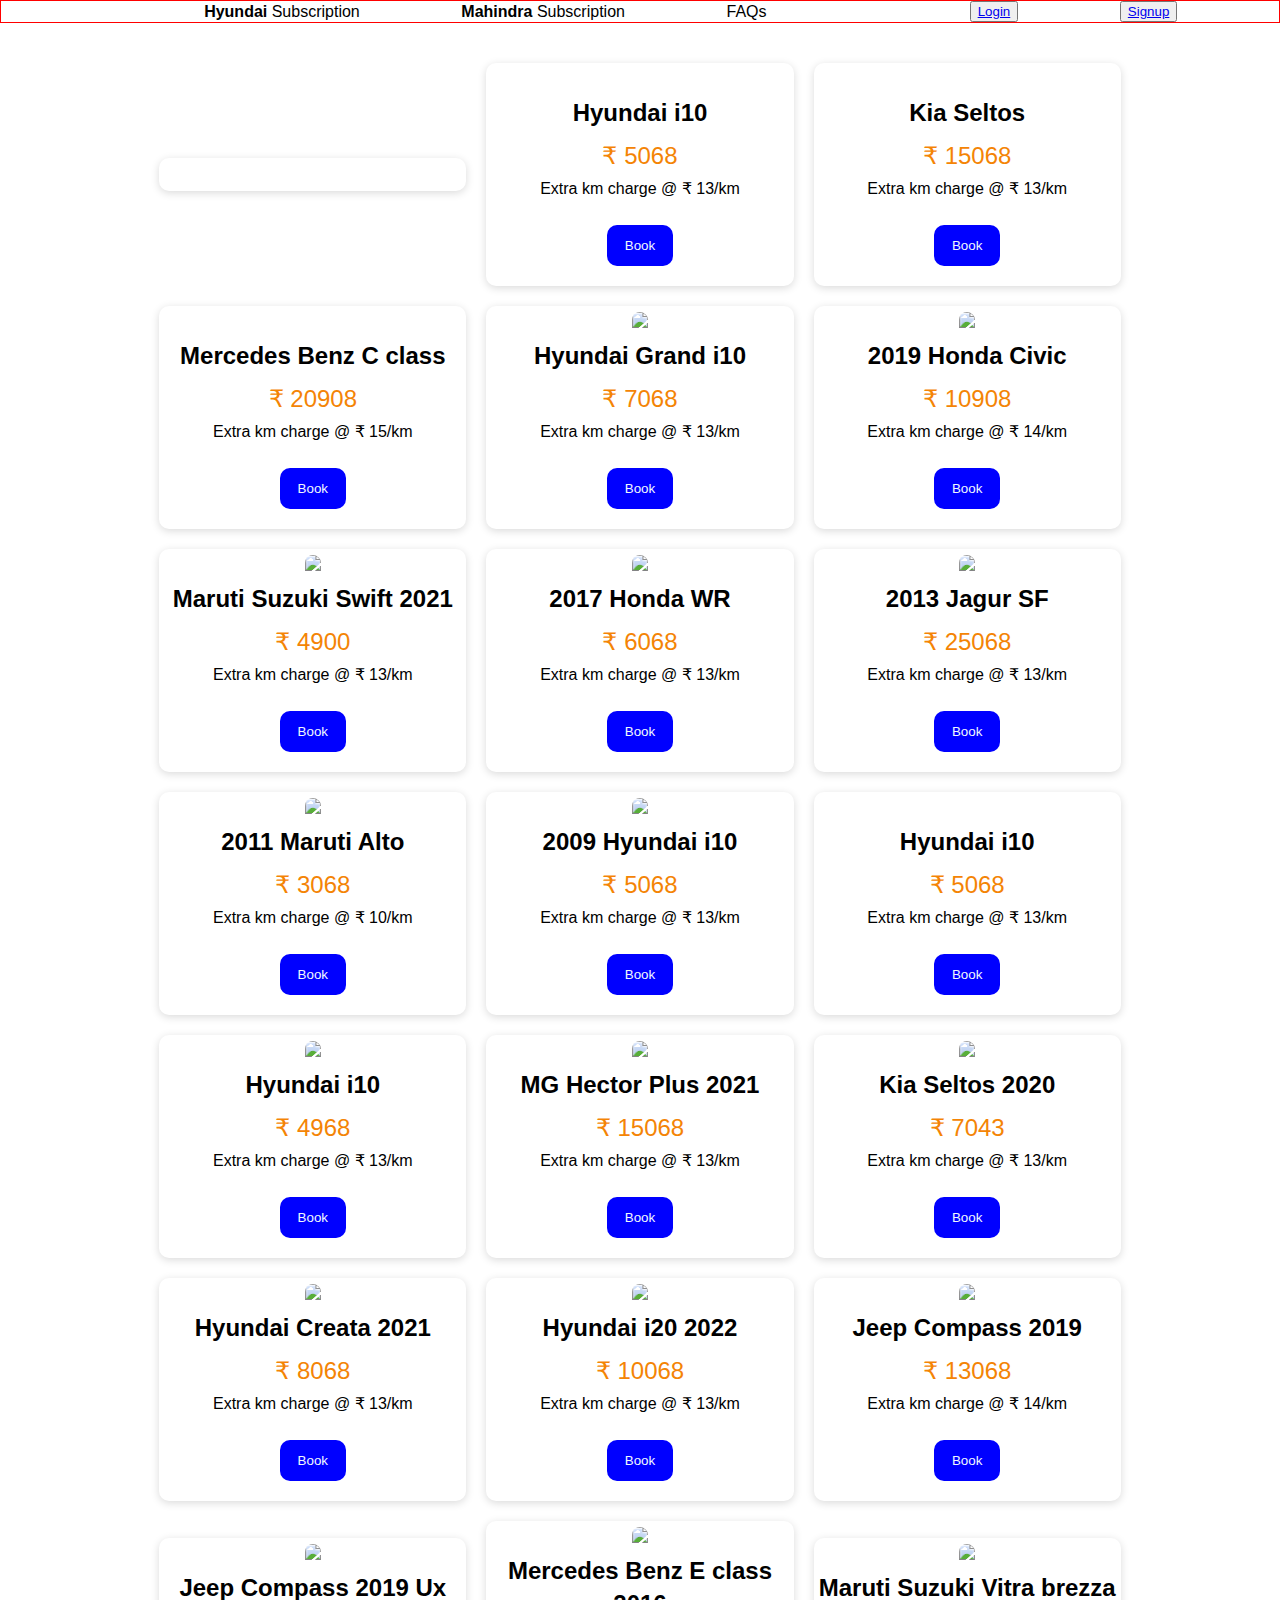
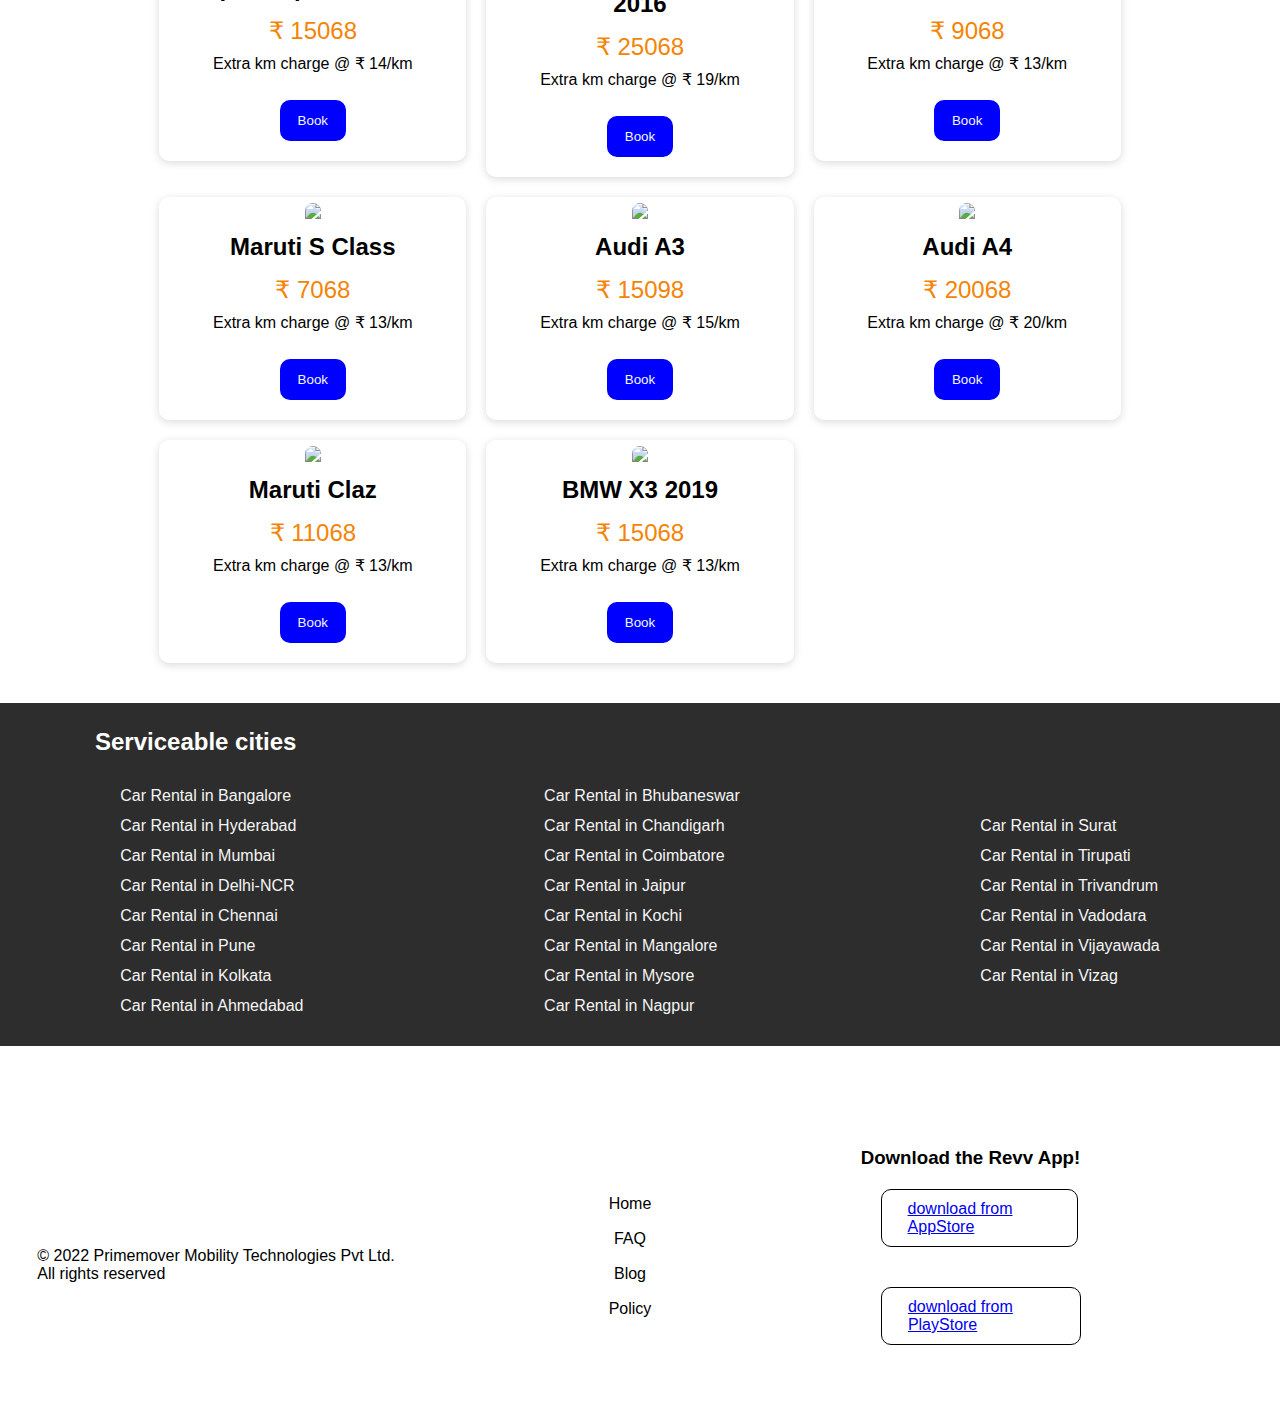
==== cardata.html @ 59006bdf "adding CarData page" ====
<!DOCTYPE html>
<html lang="en">
<head>
    <meta charset="UTF-8">
    <meta http-equiv="X-UA-Compatible" content="IE=edge">
    <meta name="viewport" content="width=device-width, initial-scale=1.0">
    <title>Rent a Car</title>
    <link rel="stylesheet" href="./cardata.css">
</head>
<body>
    <div id="nav">
        <div><img src="https://www.revv.co.in/grapheneImages/newopen/logo.svg" alt=""></div>
        <div id="hy"><b>Hyundai</b> Subscription</div>
        <div id="mh"><b>Mahindra</b> Subscription</div>
        <p id="Faq">FAQs</p>
        <img src="https://www.revv.co.in/grapheneImages/newopen/ic-web-profile-login.svg" alt="">
        <button><a href="./Login.html">Login</a></button>
        <button><a href="./Signp.html">Signup</a></button>
    </div>
    <div id="box">
        <div><img src="https://www.revv.co.in/imgs/plp_banner_web.png" alt=""></div>
        <div>
            <img src="https://fastly-production.24c.in/hello-ar/dev/uploads/7522d6d4-63f5-4d96-a11c-00dff0e2f56d/3780a9d6-a41d-4038-a290-b042475ed36d/slot/camera-SRP.jpg?w=794&auto=format" alt="">
            <h2>Hyundai i10</h2>
            <p>₹ 5068</p>
            <div>
                <p>Extra km charge @ ₹ 13/km</p>
                <button>Book</button>
            </div>
        </div>

        <div>
            <img src="https://fastly-production.24c.in/hello-ar/dev/uploads/d942f0ac-d0da-4112-8ed1-2868227601e3/136b8667-6492-407b-9923-d98a71d14b06/43.jpg?w=794&auto=format" alt="">
            <h2>Kia Seltos</h2>
            <p>₹ 15068</p>
            <div>
                <p>Extra km charge @ ₹ 13/km</p>
                <button>Book</button>
            </div>
        </div>

        <div>
            <img src="https://fastly-production.24c.in/hello-ar/dev/uploads/32ba5c28-4f1a-4680-98f9-a39aebb82c78/c1f7ea3a-6a50-4280-a4ea-3d54eb9a7ed0/43.jpg?w=794&auto=format" alt="">
            <h2>Mercedes Benz C class</h2>
            <p>₹ 20908</p>
            <div>
                <p>Extra km charge @ ₹ 15/km</p>
                <button>Book</button>
            </div>
        </div>

        <div>
            <img src="https://fastly-production.24c.in/hello-ar/dev/uploads/8da1ccbf-1457-4755-a7dc-f630fa843ac1/1e6c8f45-7aaa-40b9-a029-0dac444c6dd3/slot/camera-SRP.jpg?w=794&auto=format">
            <h2>Hyundai Grand i10</h2>
            <p>₹ 7068</p>
            <div>
                <p>Extra km charge @ ₹ 13/km</p>
                <button>Book</button>
            </div>
        </div>

        <div>
            <img src="https://fastly-production.24c.in/hello-ar/dev/uploads/49c6ecf2-8e00-41cf-b310-ba0ae781b16b/a0e74135-46e1-4555-94d1-e5442fe937b7/43.jpg?w=794&auto=format">
            <h2>2019 Honda Civic</h2>
            <p>₹ 10908</p>
            <div>
                <p>Extra km charge @ ₹ 14/km</p>
                <button>Book</button>
            </div>
        </div>

        <div>
            <img src="https://fastly-production.24c.in/hello-ar/dev/uploads/11a2f0e2-a6d1-4f1c-8a7d-582f467613ca/9c93051f-8406-4a46-a85f-c5e835903c67/slot/camera-SRP.jpg?w=794&auto=format">
            <h2>Maruti Suzuki Swift 2021</h2>
            <p>₹ 4900</p>
            <div>
                <p>Extra km charge @ ₹ 13/km</p>
                <button>Book</button>
            </div>
        </div>

        <div>
            <img src="https://fastly-production.24c.in/hello-ar/dev/uploads/cc6e30d9-d6ed-419c-b97e-9392890f4f6e/12e6de55-927b-41a6-a1a6-414dcad399c7/43.jpg?w=794&auto=format">
            <h2>2017 Honda WR</h2>
            <p>₹ 6068</p>
            <div>
                <p>Extra km charge @ ₹ 13/km</p>
                <button>Book</button>
            </div>
        </div>

        <div>
            <img src="https://fastly-production.24c.in/hello-ar/dev/uploads/1b0eca92-427f-42c9-a2f2-eb0adf4f1ce3/8874d8c2-1688-45c6-a814-2df58af05a10/42.jpg?w=794&auto=format">
            <h2>2013 Jagur SF</h2>
            <p>₹ 25068</p>
            <div>
                <p>Extra km charge @ ₹ 13/km</p>
                <button>Book</button>
            </div>
        </div>

        <div>
            <img src="https://fastly-production.24c.in/hello-ar/dev/uploads/7d0d910c-250b-406e-8c14-c7571aee525f/a32259a9-520a-4ada-999e-b3a4e94db566/43.jpg?w=794&auto=format">
            <h2>2011 Maruti Alto</h2>
            <p>₹ 3068</p>
            <div>
                <p>Extra km charge @ ₹ 10/km</p>
                <button>Book</button>
            </div>
        </div>

        <div>
            <img src="https://fastly-production.24c.in/hello-ar/dev/uploads/d0ec2713-7817-4745-85d3-77b7f727a4a6/7d846700-d7e4-447a-b9e7-008b6de46f43/43.jpg?w=794&auto=format">
            <h2>2009 Hyundai i10</h2>
            <p>₹ 5068</p>
            <div>
                <p>Extra km charge @ ₹ 13/km</p>
                <button>Book</button>
            </div>
        </div>

        <div>
            <img src="https://fastly-production.24c.in/hello-ar/dev/uploads/7522d6d4-63f5-4d96-a11c-00dff0e2f56d/3780a9d6-a41d-4038-a290-b042475ed36d/slot/camera-SRP.jpg?w=794&auto=format" alt="">
            <h2>Hyundai i10</h2>
            <p>₹ 5068</p>
            <div>
                <p>Extra km charge @ ₹ 13/km</p>
                <button>Book</button>
            </div>
        </div>

        <div>
            <img src="https://fastly-production.24c.in/hello-ar/dev/uploads/607d44b5-0a6a-48aa-a9d4-ad74c3cb8487/08a5e9af-48e1-4a38-977b-09c7705b0128/slot/camera-Right-Front-Diagonal.jpg?w=794&auto=format">
            <h2>Hyundai i10</h2>
            <p>₹ 4968</p>
            <div>
                <p>Extra km charge @ ₹ 13/km</p>
                <button>Book</button>
            </div>
        </div>

        <div>
            <img src="https://fastly-production.24c.in/hello-ar/dev/uploads/a46a207d-ce4b-4476-b128-f58cf86f9217/7e4d7029-d9f9-4051-9fa4-f88b6279f0c0/43.jpg?w=794&auto=format">
            <h2>MG Hector Plus 2021</h2>
            <p>₹ 15068</p>
            <div>
                <p>Extra km charge @ ₹ 13/km</p>
                <button>Book</button>
            </div>
        </div>

        <div>
            <img src="https://fastly-production.24c.in/hello-ar/dev/uploads/f902a0e0-77bb-4f6c-84f1-3bdf8ac7eda1/23a8206b-272e-4b08-9b4d-e478f4214aae/slot/camera-Right-Front-Diagonal.jpg?w=794&auto=format">
            <h2>Kia Seltos 2020</h2>
            <p>₹ 7043</p>
            <div>
                <p>Extra km charge @ ₹ 13/km</p>
                <button>Book</button>
            </div>
        </div>

        <div>
            <img src="https://fastly-production.24c.in/hello-ar/dev/uploads/e95d7a49-d27b-46b1-a8a8-a7f2c9d6104c/60c02ffa-20d7-48ce-a6a0-e38ac66d9c6c/slot/camera-SRP.jpg?w=794&auto=format">
            <h2>Hyundai Creata 2021</h2>
            <p>₹ 8068</p>
            <div>
                <p>Extra km charge @ ₹ 13/km</p>
                <button>Book</button>
            </div>
        </div>

        <div>
            <img src="https://fastly-production.24c.in/hello-ar/dev/uploads/d3851f42-0924-42fc-80b7-9f5818c2a490/08379044-46ff-4c77-b3e5-3a58f6da4a64/43.jpg?w=794&auto=format">
            <h2>Hyundai i20 2022</h2>
            <p>₹ 10068</p>
            <div>
                <p>Extra km charge @ ₹ 13/km</p>
                <button>Book</button>
            </div>
        </div>

        <div>
            <img src="https://fastly-production.24c.in/hello-ar/dev/uploads/4f79990a-6c78-4b6e-988d-7ba128585a0b/3d37bc5b-bf08-4303-9e10-c9b85e61982a/44.jpg?w=794&auto=format">
            <h2>Jeep Compass 2019</h2>
            <p>₹ 13068</p>
            <div>
                <p>Extra km charge @ ₹ 14/km</p>
                <button>Book</button>
            </div>
        </div>

        <div>
            <img src="https://fastly-production.24c.in/hello-ar/dev/uploads/6946fb96-af7d-4c4d-803d-e6cbb9d69a92/052f2781-57e5-4a79-9789-afe64b7a34bf/44.jpg?w=794&auto=format">
            <h2>Jeep Compass 2019 Ux</h2>
            <p>₹ 15068</p>
            <div>
                <p>Extra km charge @ ₹ 14/km</p>
                <button>Book</button>
            </div>
        </div>

        <div>
            <img src="https://fastly-production.24c.in/hello-ar/dev/uploads/e580eebc-3d73-4b63-a5c5-a3377626de13/1f42c7d8-ffb7-4024-a873-e94e8c18d987/41.jpg?w=690&auto=format">
            <h2>Mercedes Benz E class 2016</h2>
            <p>₹ 25068</p>
            <div>
                <p>Extra km charge @ ₹ 19/km</p>
                <button>Book</button>
            </div>
        </div>

        <div>
            <img src="https://fastly-production.24c.in/hello-ar/dev/uploads/fa799f4f-ab98-44f6-837c-b22b6c844dd7/e877c991-3bb6-469b-b20a-de85908ebf7c/slot/camera-SRP.jpg?w=794&auto=format">
            <h2>Maruti Suzuki Vitra brezza</h2>
            <p>₹ 9068</p>
            <div>
                <p>Extra km charge @ ₹ 13/km</p>
                <button>Book</button>
            </div>
        </div>

        <div>
            <img src="https://fastly-production.24c.in/hello-ar/dev/uploads/68771e58-5a2c-4f22-a62b-c9fc53bd2313/047658a9-59ee-45ce-a630-b10d2dc73ed0/43.jpg?w=794&auto=format">
            <h2>Maruti S Class</h2>
            <p>₹ 7068</p>
            <div>
                <p>Extra km charge @ ₹ 13/km</p>
                <button>Book</button>
            </div>
        </div>

        <div>
            <img src="https://fastly-production.24c.in/hello-ar/dev/uploads/84b60d53-2d7f-4ff7-afb3-a85c1ec48b74/fd23ae68-65a2-4691-aa69-fe37a8e0d256/43.jpg?w=794&auto=format">
            <h2>Audi A3</h2>
            <p>₹ 15098</p>
            <div>
                <p>Extra km charge @ ₹ 15/km</p>
                <button>Book</button>
            </div>
        </div>

        <div>
            <img src="https://fastly-production.24c.in/hello-ar/dev/uploads/59e847f9-53d3-4f02-8a9d-351bf850f9ba/1f82f85f-f150-4fef-abe0-59e582e91390/43.jpg?w=794&auto=format">
            <h2>Audi A4</h2>
            <p>₹ 20068</p>
            <div>
                <p>Extra km charge @ ₹ 20/km</p>
                <button>Book</button>
            </div>
        </div>

        <div>
            <img src="https://fastly-production.24c.in/hello-ar/dev/uploads/94c8e023-5144-459b-8324-63a065fad83a/aa96d874-e774-45ec-8062-a5af9fa5577f/43.jpg?w=794&auto=format">
            <h2>Maruti Claz</h2>
            <p>₹ 11068</p>
            <div>
                <p>Extra km charge @ ₹ 13/km</p>
                <button>Book</button>
            </div>
        </div>

        <div>
            <img src="https://fastly-production.24c.in/hello-ar/dev/uploads/527a04d3-2994-4058-9b1a-48887935c2c6/cc465679-0720-4357-8271-57edb40b0fac/43.jpg?w=794&auto=format">
            <h2>BMW X3 2019</h2>
            <p>₹ 15068</p>
            <div>
                <p>Extra km charge @ ₹ 13/km</p>
                <button>Book</button>
            </div>
        </div>
    </div>
    <div id="low">
        <h2>Serviceable cities</h2>
        <div id="low1">
            <div>
                <p>Car Rental in Bangalore</p>
                <p>Car Rental in Hyderabad</p>
                <p>Car Rental in Mumbai</p>
                <p>Car Rental in Delhi-NCR</p>
                <p>Car Rental in Chennai</p>
                <p>Car Rental in Pune</p>
                <p>Car Rental in Kolkata</p>
                <p>Car Rental in Ahmedabad</p>
            </div>
            <div>
                <p>Car Rental in Bhubaneswar</p>
                <p>Car Rental in Chandigarh</p>
                <p>Car Rental in Coimbatore</p>
                <p>Car Rental in Jaipur</p>
                <p>Car Rental in Kochi</p>
                <p>Car Rental in Mangalore</p>
                <p>Car Rental in Mysore</p>
                <p>Car Rental in Nagpur</p>
            </div>
            <div>
                <p>Car Rental in Surat</p>
                <p>Car Rental in Tirupati</p>
                <p>Car Rental in Trivandrum</p>
                <p>Car Rental in Vadodara</p>
                <p>Car Rental in Vijayawada</p>
                <p>Car Rental in Vizag</p>
            </div>
        </div>
       </div>
       <div id="wer">
        <div>
            <img src="https://www.revv.co.in/assets/RentalImages/HomeScreen/rental2021/logo/revv-logo.png" alt="">
            <p>© 2022 Primemover Mobility Technologies Pvt Ltd. All rights reserved</p>
        </div>
        <div>
            <p id="home">Home</p>
            <p id="fas">FAQ</p>
            <p>Blog</p>
            <p>Policy</p>
        </div>
        <div>
            <h3>Download the Revv App!</h3>
            <div id="down">
                <img src="https://www.revv.co.in/assets/RentalImages/HomeScreen/rental2021/logo/appstore_apple.webp" alt="">
                <p><a href="https://apps.apple.com/in/app/revv-self-drive-cars-delivered/id1021594400">download from AppStore</a></p>
            </div>
            <div id="downn">
                <img src="https://www.revv.co.in/assets/RentalImages/HomeScreen/rental2021/logo/playstore_google.webp" alt="">
                <p><a href="https://play.google.com/store/apps/details?id=com.selfdrive&hl=en">download from PlayStore</a></p>
            </div>
        </div>
       </div>
</body>
</html>
<script>
    document.querySelector("#hy").addEventListener("click",function(){
        window.location.href="hsub.html"
    })
    document.querySelector("#mh").addEventListener("click",function(){
        window.location.href="msub.html"
    })
    document.querySelector("#Faq").addEventListener("click",function(){
        window.location.href="./FAQ.html"
    })
    document.querySelector('#fas').addEventListener("click",function(){
        window.location.href="./FAQ.html"
    })
    document.querySelector('#home').addEventListener("click",function(){
        window.location.href="./index.html"
    })
    
</script>
---- cardata.css ----
*{
    margin: 0px;
    font-family: Arial, Helvetica, sans-serif;
}
#nav{
    border:1px solid red;
    display: flex;
    align-items: center;
    justify-content: space-evenly;
}
#box{
    width: 80%;
    display: grid;
    grid-template-columns: repeat(3,30%);
    margin: auto;
    gap:20px;
    justify-content: center;
    margin-top:40px ;
    align-items: center;
}
#box img{
    width: 100%;
    border-top-left-radius: 10px;
    border-top-right-radius: 10px;
}
#box>div{
    box-shadow: rgba(0, 0, 0, 0.15) 0px 2px 8px;
    line-height: 33px;
    text-align: center;
    border-radius: 10px;
}
#box>div>p{
    color: rgb(244, 132, 5);
    font-size: 24px;
    margin-top: 10px;

}
#box button{
    color: aliceblue;
    background-color: blue;
    border: none;
    padding: 13px 18px ;
    border-radius: 10px;
    margin-bottom: 20px;
    margin-top: 20px;
    cursor: pointer;
}
#low{
    background-color: rgb(45, 45, 45);
    margin-top: 40px;
}
#low1{
    display: flex;
    justify-content: space-around;
    align-items: center;
    border-radius: 10px;

}
#low>h2{
    color:white;
    padding: 25px;
    margin-left: 70px;
}
#low1>div{
    color: whitesmoke;
    line-height: 30px;
    padding-bottom: 25px;
}
#low+#wer{
    background-color: white;
    display: flex;
    height: 300px;
    justify-content: space-around;
    align-items: center;
    padding: 20px;
    margin-top: 40px;
    border-radius: 10px;

}
#wer img{
    width: 40%;
}
#wer>div{
    width: 30%;
    
}
#wer>div:nth-child(2){
    line-height: 35px;
    text-align: center;
}
#wer>div:nth-child(3){
    padding: 10px;
}
#down,#downn{
    border: 1px solid black;
    display: inline-flex;
    margin: 20px;
    padding: 10px;
    align-items: center;
    border-radius: 10px;
    justify-content: center;
}
#down>img,#downn>img{
width: 10%;
}
#down:hover,#downn:hover{
    color: aquamarine;
}
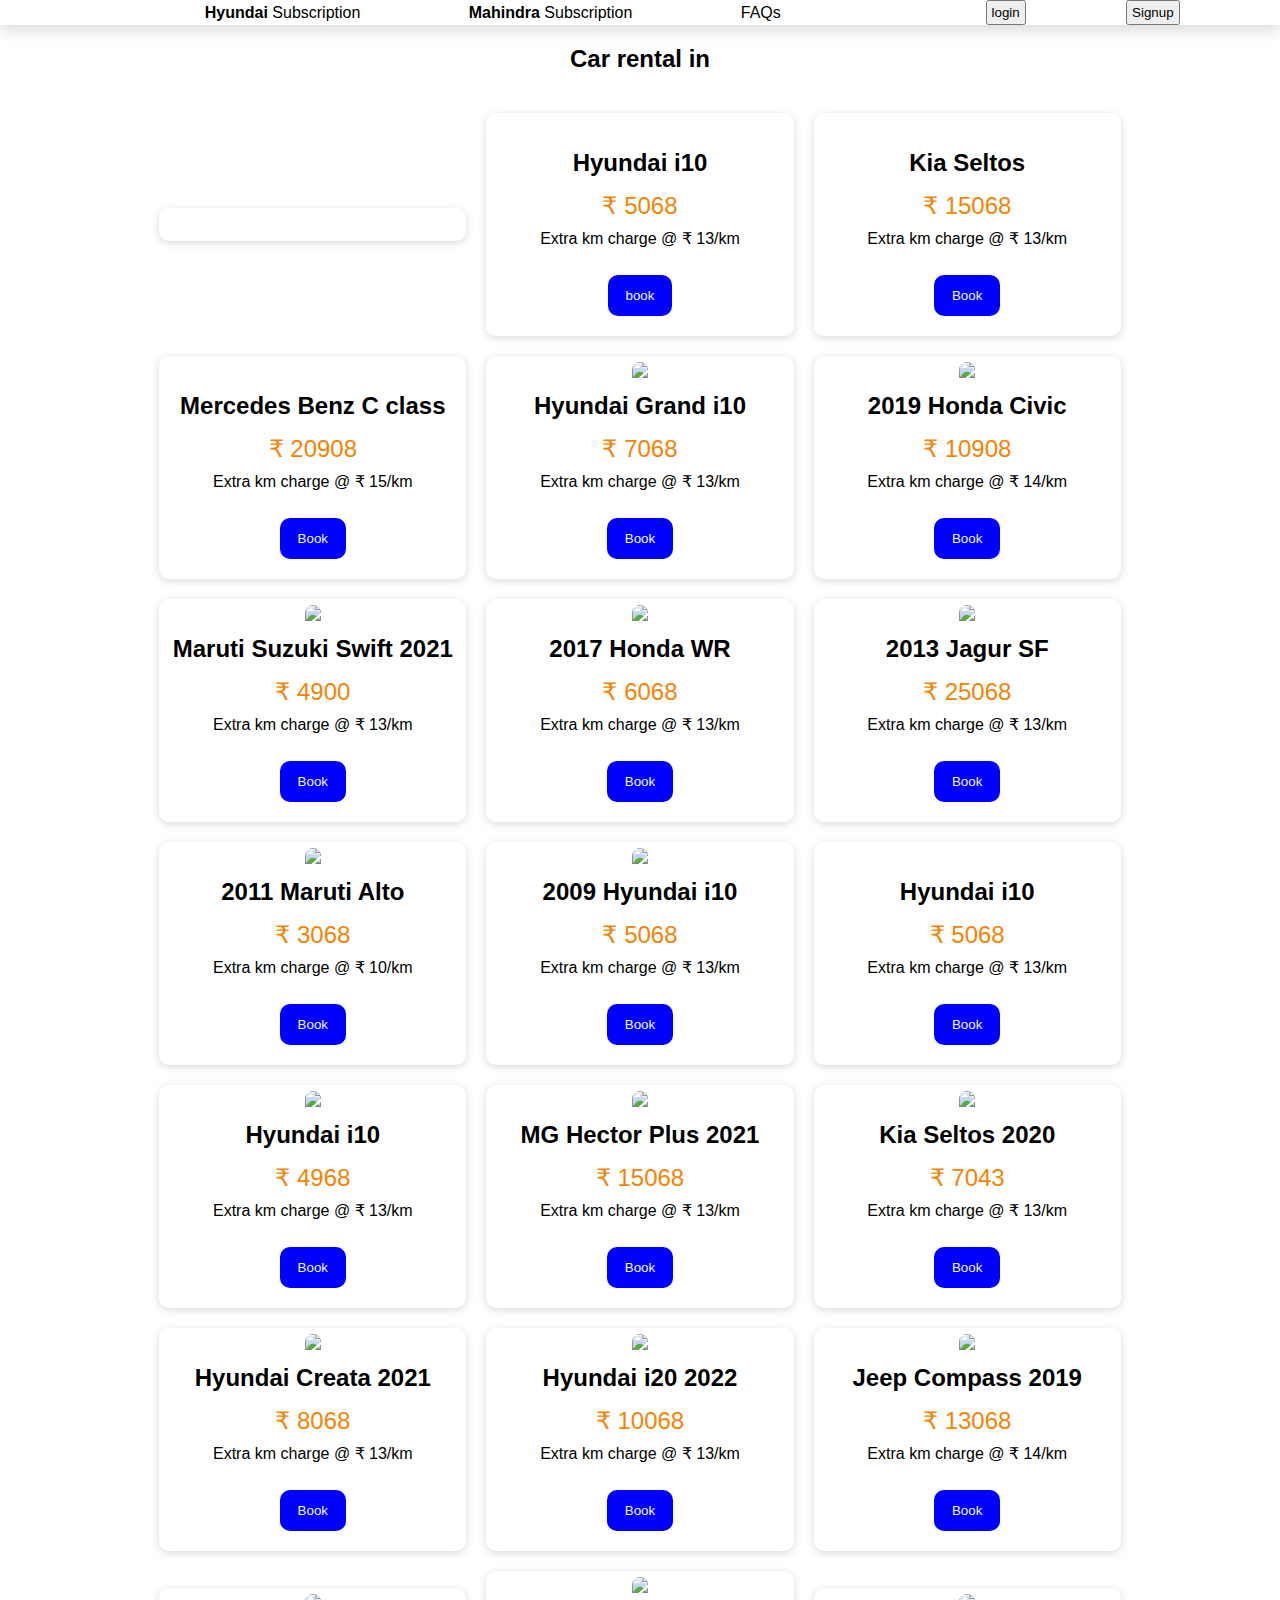
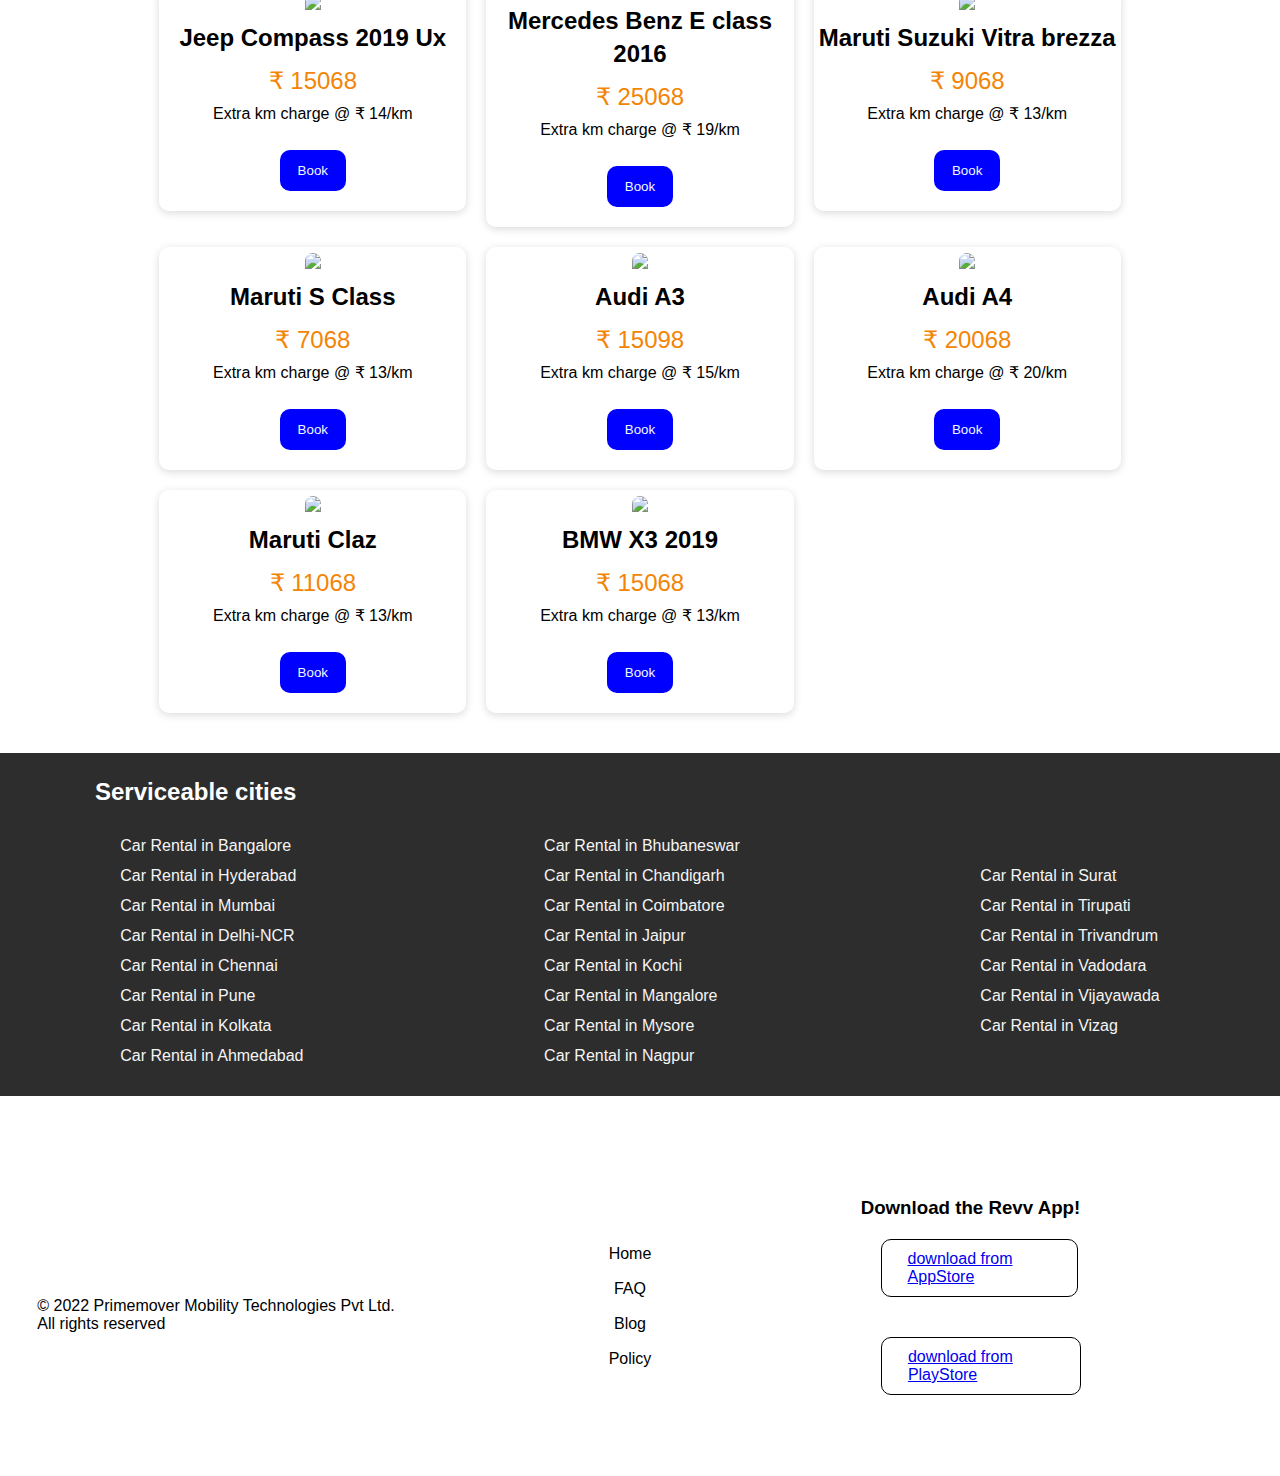
==== commit f5d10b90: "final changes" ====
--- a/cardata.html
+++ b/cardata.html
@@ -9,23 +9,26 @@
 </head>
 <body>
     <div id="nav">
-        <div><img src="https://www.revv.co.in/grapheneImages/newopen/logo.svg" alt=""></div>
+        <div><a href="./index.html"><img src="https://www.revv.co.in/grapheneImages/newopen/logo.svg" alt=""></a></div>
         <div id="hy"><b>Hyundai</b> Subscription</div>
         <div id="mh"><b>Mahindra</b> Subscription</div>
         <p id="Faq">FAQs</p>
         <img src="https://www.revv.co.in/grapheneImages/newopen/ic-web-profile-login.svg" alt="">
-        <button><a href="./Login.html">Login</a></button>
-        <button><a href="./Signp.html">Signup</a></button>
+        <a href="./Login.html"><button id="login">Login</button></a>
+        <a href="./Signp.html"><button>Signup</button></a>
     </div>
+    <h2 id="hed">Car rental in <span id="sp"></span></h2>
     <div id="box">
-        <div><img src="https://www.revv.co.in/imgs/plp_banner_web.png" alt=""></div>
+        <div>
+            <img src="https://www.revv.co.in/imgs/plp_banner_web.png" alt="">
+        </div>
         <div>
             <img src="https://fastly-production.24c.in/hello-ar/dev/uploads/7522d6d4-63f5-4d96-a11c-00dff0e2f56d/3780a9d6-a41d-4038-a290-b042475ed36d/slot/camera-SRP.jpg?w=794&auto=format" alt="">
             <h2>Hyundai i10</h2>
             <p>₹ 5068</p>
             <div>
                 <p>Extra km charge @ ₹ 13/km</p>
-                <button>Book</button>
+                <button>book</button>
             </div>
         </div>
 
@@ -45,7 +48,7 @@
             <p>₹ 20908</p>
             <div>
                 <p>Extra km charge @ ₹ 15/km</p>
-                <button>Book</button>
+                <button class="btn">Book</button>
             </div>
         </div>
 
@@ -55,7 +58,7 @@
             <p>₹ 7068</p>
             <div>
                 <p>Extra km charge @ ₹ 13/km</p>
-                <button>Book</button>
+                <button class="btn">Book</button>
             </div>
         </div>
 
@@ -265,7 +268,7 @@
             <p>₹ 15068</p>
             <div>
                 <p>Extra km charge @ ₹ 13/km</p>
-                <button>Book</button>
+                <button >Book</button>
             </div>
         </div>
     </div>
@@ -328,6 +331,13 @@
 </body>
 </html>
 <script>
+    let btn=document.querySelectorAll("#box button")
+    btn.forEach(function(ele){
+        ele.addEventListener("click",function(){
+            alert("Redirecting to Payment")
+            window.location.href="payment.html"
+        })
+    })
     document.querySelector("#hy").addEventListener("click",function(){
         window.location.href="hsub.html"
     })
@@ -343,5 +353,15 @@
     document.querySelector('#home').addEventListener("click",function(){
         window.location.href="./index.html"
     })
+    let loginData=JSON.parse(localStorage.getItem("login"))||[]
+    if(loginData!=""){
+        document.querySelector("#login").innerText=loginData.Name
+        console.log(loginData.Name)
+    }else{
+        document.querySelector("#login").innerText="login"
+        console.log("login")
+    }
+    let cardata=JSON.parse(localStorage.getItem("cardata"))
+    document.querySelector("#sp").innerText=cardata.city
     
 </script>--- a/cardata.css
+++ b/cardata.css
@@ -3,10 +3,26 @@
     font-family: Arial, Helvetica, sans-serif;
 }
 #nav{
-    border:1px solid red;
+    box-shadow: rgba(0, 0, 0, 0.15) 0px 5px 15px 0px;
     display: flex;
     align-items: center;
     justify-content: space-evenly;
+}
+#hed{
+    text-align: center;
+    margin-top: 20px;
+}
+#sp{
+    color:slategray
+}
+#hy,#mh,#Faq,button{
+    padding: 3px 4px;
+}
+#hy:hover,#mh:hover,#Faq:hover,button:hover{
+ background-color: aliceblue;
+ cursor: pointer;
+ border: 1px solid ;
+ border-radius: 10px;
 }
 #box{
     width: 80%;
@@ -44,6 +60,10 @@
     margin-bottom: 20px;
     margin-top: 20px;
     cursor: pointer;
+}
+#box button:hover{
+    background-color: rgb(50, 50, 193);
+    border: 1px wheat;
 }
 #low{
     background-color: rgb(45, 45, 45);
